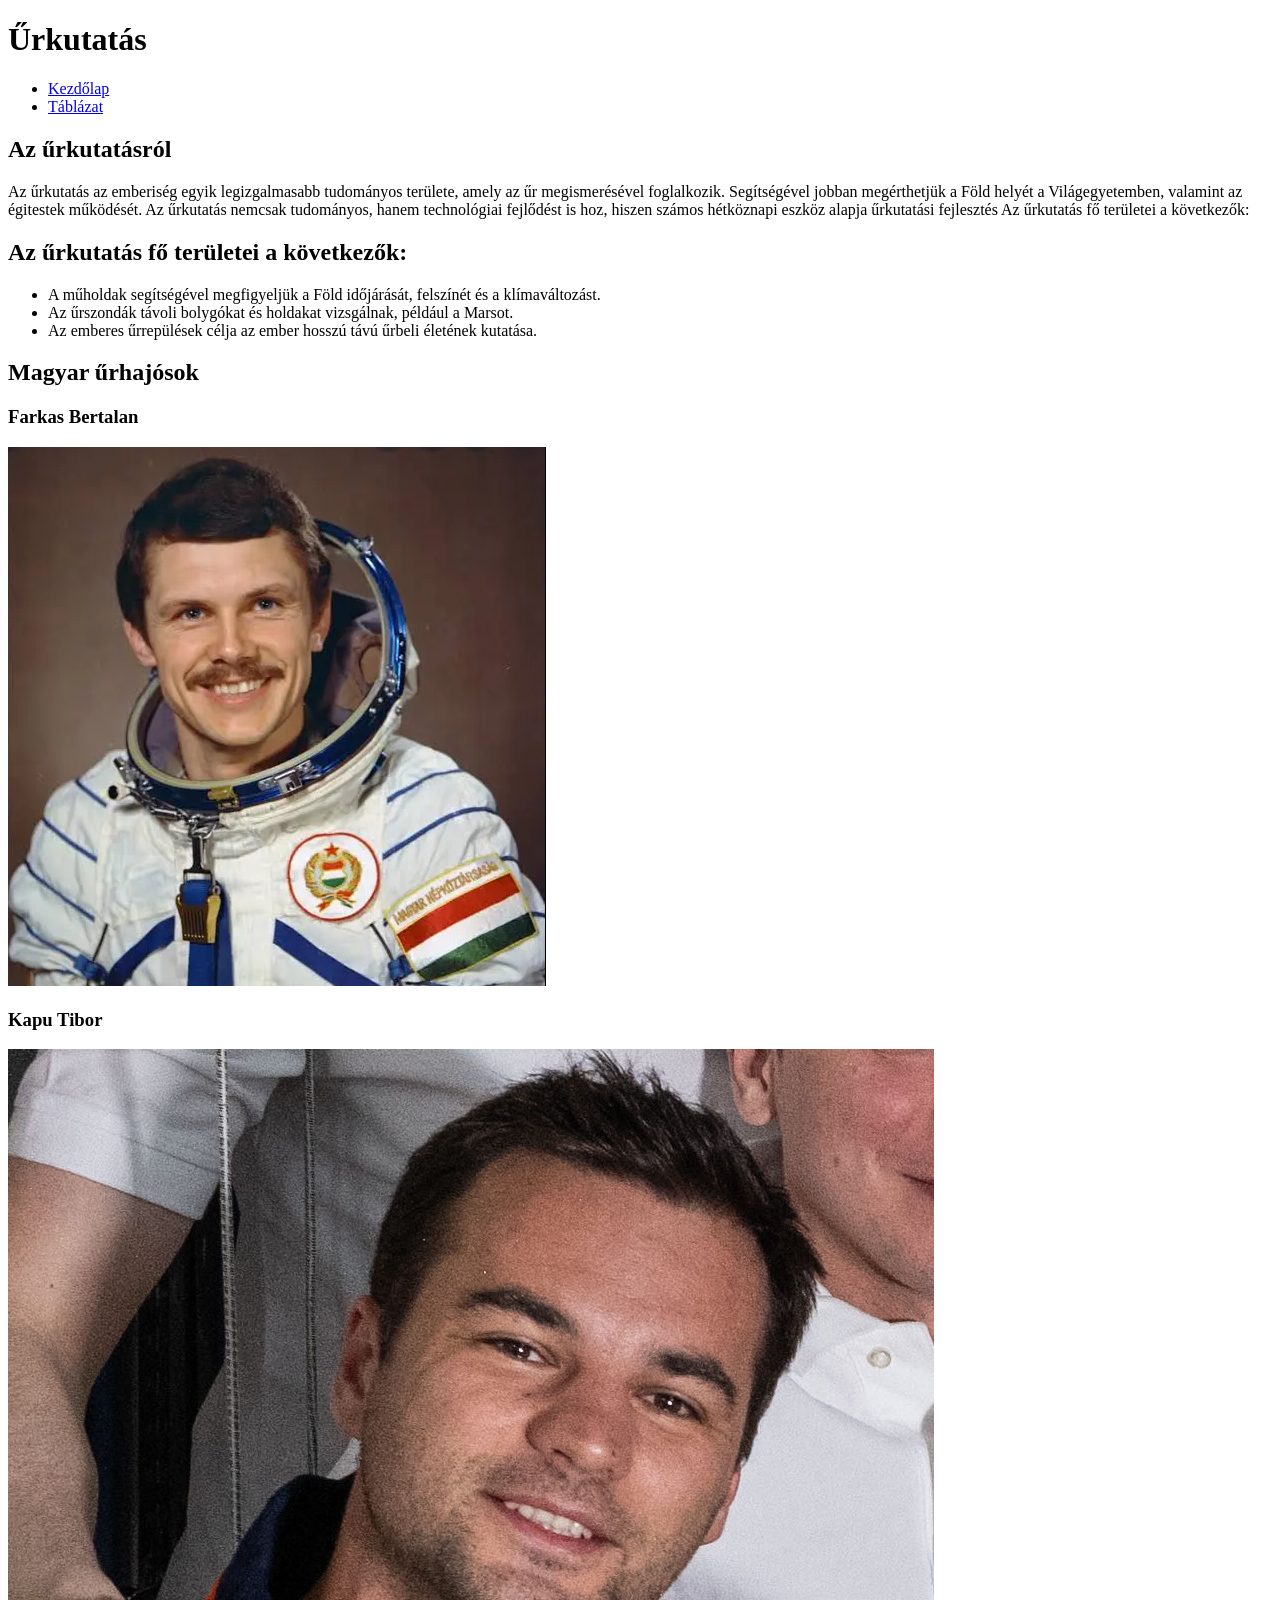
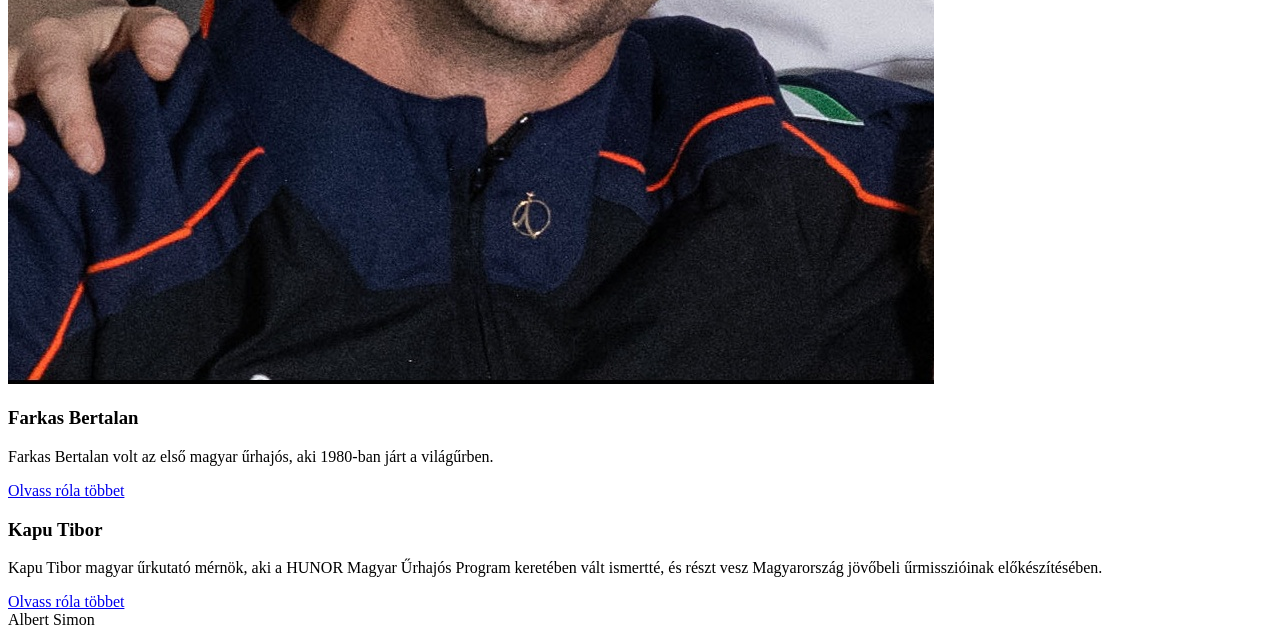
==== index.html @ bd6af744 "45" ====
<!doctype html>
<html lang="hu">
  <head>
    <meta charset="UTF-8" />
    <meta name="viewport" content="width=device-width, initial-scale=1.0" />
    <meta name="description" content="Magyar űrhajósokról szóló weboldal.">
    <meta name="keywords" content="Kapu Tibor, Farkas Bertalan, Űrhajós, űrhajósok">
    <link rel="stylesheet" href="style.css">
    <title>Albert Simon</title>
  </head>
  <body>
    <main>
      <header>
        <h1>Űrkutatás</h1>
      </header>
      <nav>
        <ul>
          <li><a href="#">Kezdőlap</a></li>
          <li><a href="#">Táblázat</a></li>
        </ul>
      </nav>
      <article>
        <h1>Az űrkutatásról</h1>
        <p>
          Az űrkutatás az emberiség egyik legizgalmasabb tudományos területe,
          amely az űr megismerésével foglalkozik. Segítségével jobban
          megérthetjük a Föld helyét a Világegyetemben, valamint az égitestek
          működését. Az űrkutatás nemcsak tudományos, hanem technológiai
          fejlődést is hoz, hiszen számos hétköznapi eszköz alapja űrkutatási
          fejlesztés Az űrkutatás fő területei a következők:
        </p>
        <h2>Az űrkutatás fő területei a következők: </h2>
        <ul>
            <li>A műholdak segítségével megfigyeljük a Föld időjárását, felszínét és a klímaváltozást.</li>
            <li>Az űrszondák távoli bolygókat és holdakat vizsgálnak, például a Marsot. </li>
            <li>Az emberes űrrepülések célja az ember hosszú távú űrbeli életének kutatása. </li>
        </ul>
        <h2>Magyar űrhajósok</h2>
        <section>
            <div class="urhajos1">
                <h3>Farkas Bertalan</h3>
                <img src="kepek/farkas_bertalan.png" alt="űrhajós, Farkas Bertalan">
            </div>
            <div class="urhajos2">
                <h3>Kapu Tibor</h3>
                <img src="kepek/Tibor_Kapu_on_ISS.jpg" alt="Űrhajós, Kapu Tibor">
            </div>
        </section>
      </article>
      <aside>
        <h3>Farkas Bertalan</h3>
        <p>Farkas Bertalan volt az első magyar űrhajós, aki 1980-ban járt a világűrben.</p>
        <a href="https://hu.wikipedia.org/wiki/Farkas_Bertalan_(%C5%B1rhaj%C3%B3s)">Olvass róla többet</a>
        <h3>Kapu Tibor</h3>
        <p>Kapu Tibor magyar űrkutató mérnök, aki a HUNOR Magyar Űrhajós Program keretében vált ismertté, és részt vesz Magyarország jövőbeli űrmisszióinak előkészítésében.</p>
        <a href="https://hu.wikipedia.org/wiki/Kapu_Tibor ">Olvass róla többet</a>
      </aside>
      <footer>Albert Simon</footer>
    </main>
  </body>
</html>
---- style.css ----
*{
    box-sizing: border-box;
}
header{}
nav{}
aside{}
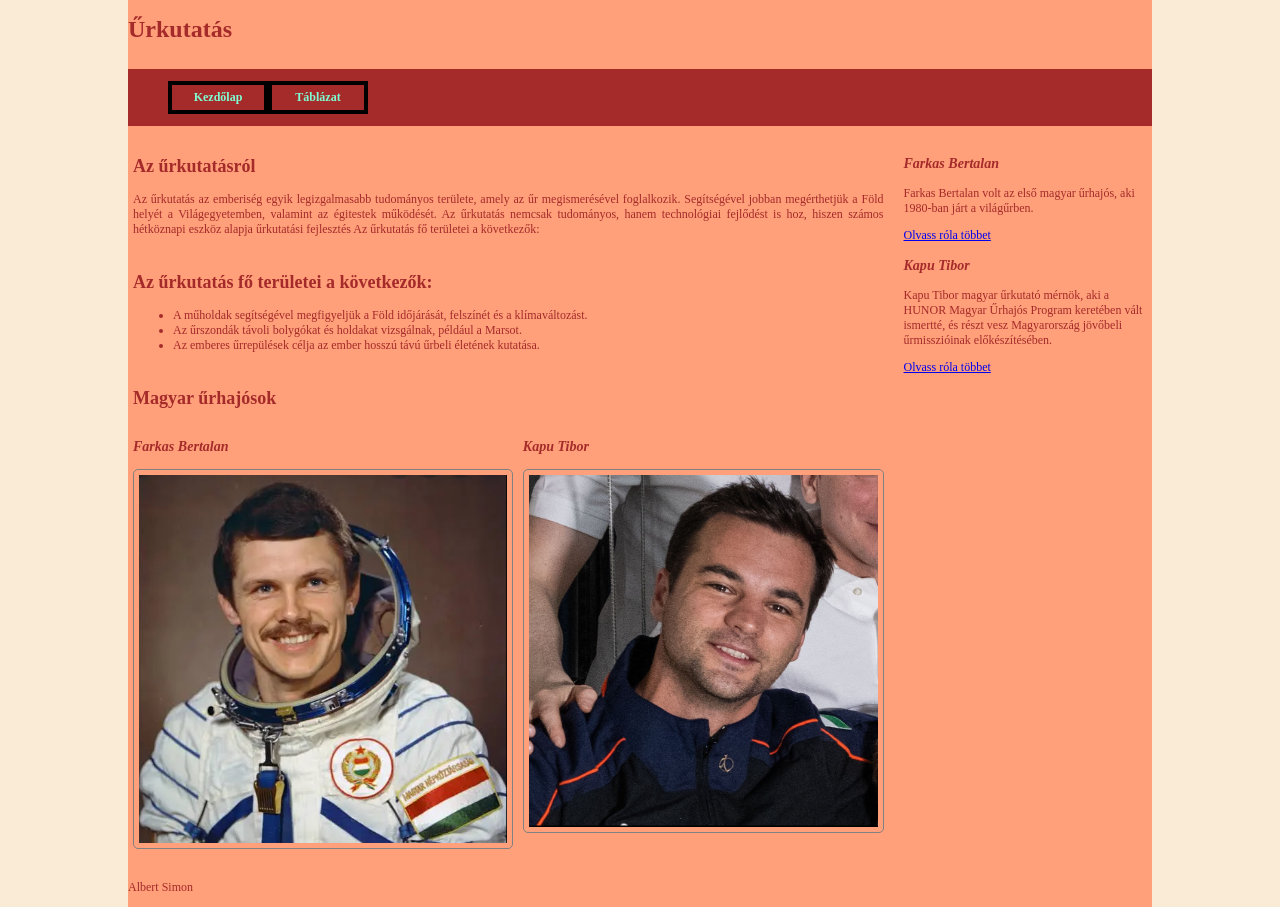
==== commit e5796106: "15" ====
--- a/index.html
+++ b/index.html
@@ -55,7 +55,7 @@
         <p>Kapu Tibor magyar űrkutató mérnök, aki a HUNOR Magyar Űrhajós Program keretében vált ismertté, és részt vesz Magyarország jövőbeli űrmisszióinak előkészítésében.</p>
         <a href="https://hu.wikipedia.org/wiki/Kapu_Tibor ">Olvass róla többet</a>
       </aside>
-      <footer>Albert Simon</footer>
+      <footer><p>Albert Simon</p></footer>
     </main>
   </body>
 </html>
--- a/style.css
+++ b/style.css
@@ -1,6 +1,105 @@
-*{
-    box-sizing: border-box;
+* {
+  box-sizing: border-box;
 }
-header{}
-nav{}
-aside{}+body{
+  background-color: antiquewhite;
+  font-family: 'Times New Roman', Times, serif;
+  font-size: 12px;
+  color: brown;
+  text-align: justify;
+  margin: 0;
+  padding: 0;
+}
+img{
+  width: 100%;
+  padding: 5px;
+  border: 1px solid grey;
+  border-radius: 5px;
+
+}
+nav a{
+  text-decoration: none;
+  font-weight: bold;
+  color: aquamarine;
+}
+nav ul{
+  display: grid;
+  grid-template-columns: repeat(auto-fit, 100px);
+}
+nav li{
+  list-style: none;
+  text-align: center;
+  padding-top: 5px;
+  padding-bottom: 5px;
+  padding-left: 10px;
+  padding-right: 10px;
+  border: 4px solid black;
+}
+nav li:hover{
+  color: red;
+}
+.urhajos1{
+  grid-area:ur1;
+}
+.urhajos2{
+  grid-area:ur2;
+}
+section{
+  display: grid;
+  grid-template-columns: repeat(auto-fit, 1fr 1fr);
+  grid-template-areas:
+  "ur1 ur2";
+  gap: 10px;
+}
+h2{
+  border-bottom: 3px grey;
+  padding-top: 20px;
+}
+h3{
+  font-style: italic;
+}
+header {
+  grid-area: h;
+}
+nav {
+  grid-area: n;
+  background-color: brown;
+}
+aside {
+  text-align: left;
+  padding: 5px;
+  grid-area: as;
+}
+article {
+  padding: 5px;
+  grid-area: ar;
+}
+footer {
+  grid-area: f;
+}
+main {
+  width: 80%;
+  margin: 0 auto;
+  background-color: lightsalmon;
+  gap:10px;
+  display: grid;
+  grid-template-columns:3fr 1fr;
+  grid-template-areas:
+  "h h"
+  "n n"
+  "ar as"
+  "f f";
+}
+@media screen and (max-width:600px) {
+  main{
+    display: grid;
+    grid-template-columns: 1fr;
+    grid-template-areas:
+    "h"
+    "n"
+    "ar"
+    "as"
+    "f";
+  }
+  
+}
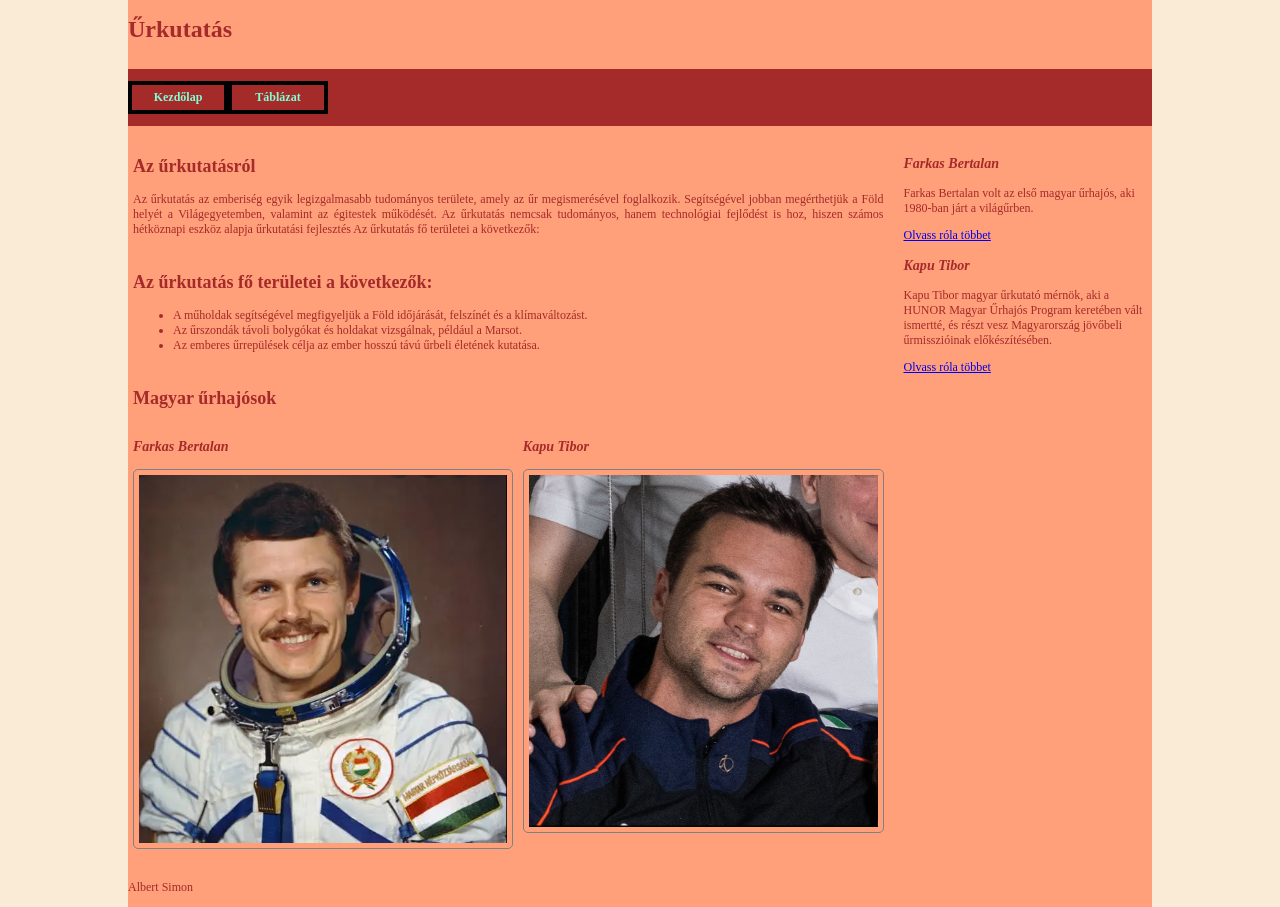
==== commit 4af16d2b: "Oldal kesz, bootstrap elott" ====
--- a/index.html
+++ b/index.html
@@ -16,7 +16,7 @@
       <nav>
         <ul>
           <li><a href="#">Kezdőlap</a></li>
-          <li><a href="#">Táblázat</a></li>
+          <li><a href="table.html">Táblázat</a></li>
         </ul>
       </nav>
       <article>
--- a/style.css
+++ b/style.css
@@ -23,6 +23,7 @@
   color: aquamarine;
 }
 nav ul{
+  padding-left: 0;
   display: grid;
   grid-template-columns: repeat(auto-fit, 100px);
 }
